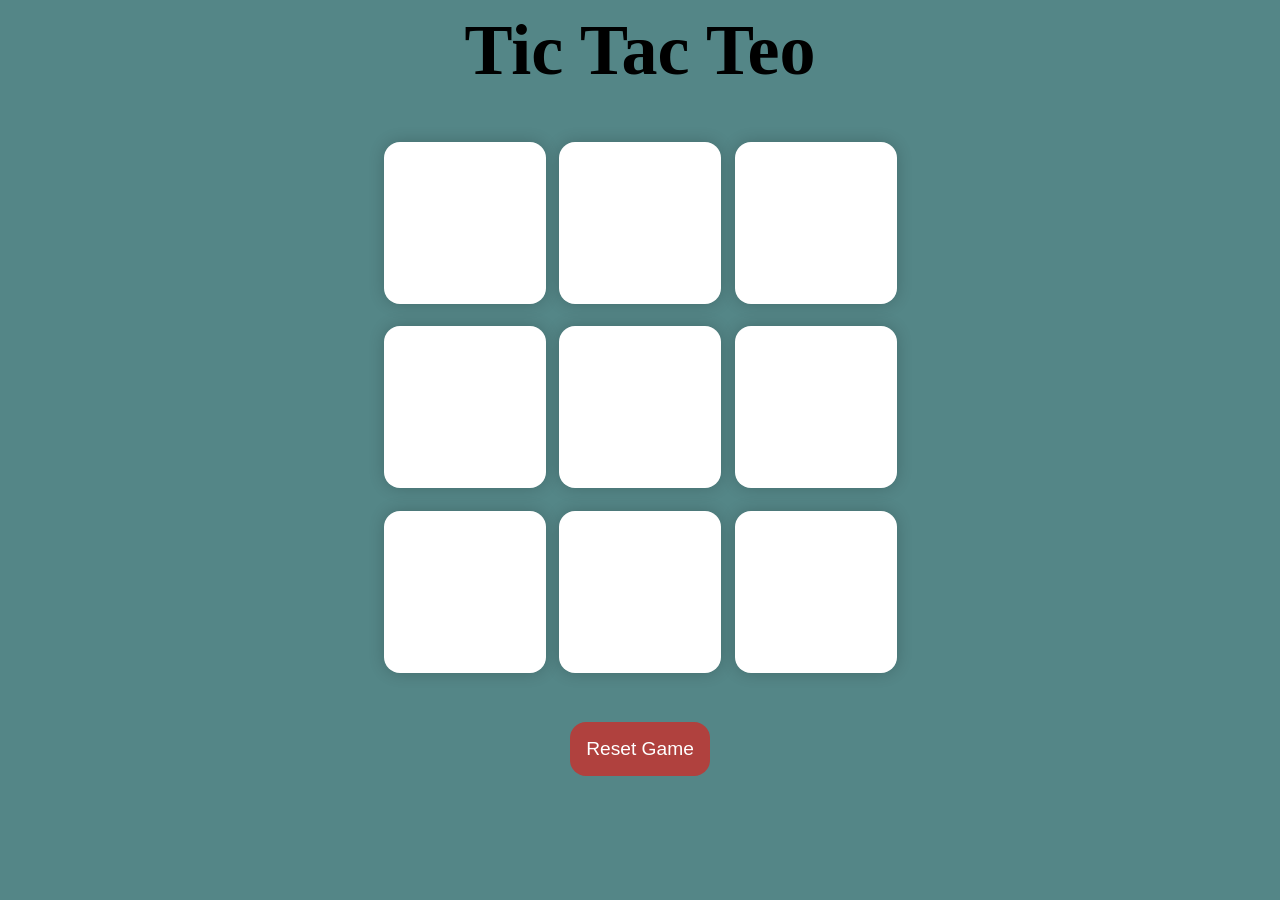
==== index.html @ 7ee6603a "first commit" ====
<!DOCTYPE html>
<html lang="en">
<head>
    <meta charset="UTF-8">
    <meta name="viewport" content="width=device-width, initial-scale=1.0">
    <title>Tic-Tac-Teo Game</title>
    <link rel="stylesheet" href="style.css">
</head>
<body>
    <div class="new-container hide">
        <p id="msg">Winner</p>
        <button id="new-btn">New Game</button>
    </div>
    <div class="draw hide">
        <p id="msg2">Draw Game</p>
        <button id="d-btn">New Game</button>
    </div>
    <main class="hide2">
        <h1>Tic Tac Teo</h1>
        <div class="container">
            <div class="game">
                <button class="box"></button>
                <button class="box"></button>
                <button class="box"></button>
                <button class="box"></button>
                <button class="box"></button>
                <button class="box"></button>
                <button class="box"></button>
                <button class="box"></button>
                <button class="box"></button>
            </div>
        </div>        
        <button id="reset-btn">Reset Game</button>
    </main>
    <script src="game.js"></script>
</body>
</html>
---- style.css ----
*{
    margin: 0%;
    padding: 0%;
}
body{
    background-color: #548687;
    text-align: center;
}
h1{
    font-size: 8vmin;
    margin-top: 1vmin;
}
.container{
    height: 70vh;
    display: flex;
    justify-content: center;
    align-items: center;
    
}
.game{
    height: 60vmin;
    width: 60vmin;
    display: flex;
    flex-wrap: wrap;
    justify-content: center;
    align-items: center;
    gap: 1.5vmin;
}
.box{
    height: 18vmin;
    width: 18vmin;
    border-radius: 1rem;
    border: none;
    box-shadow: 0 0 1rem rgba(0, 0, 0,0.2);
    font-size: 10vmin;
    color: #b0413e;
    background-color: #ffff;
    cursor: pointer;
    transition: transform 0.2s ease;
}
.box:hover{
    transform: scale(1.05);
}

#reset-btn{
    padding: 1rem;
    font-size: 1.2rem;
    background-color: #b0413e;
    color: #ffff;
    border-radius: 1rem;
    border: none;
    cursor: pointer;
    transition: background-color 0.3s ease, transform 0.2s ease;
}

#new-btn{
    padding: 1rem;
    font-size: 1.2rem;
    background-color: #b0413e;
    color: #ffff;
    border-radius: 1rem;
    border: none;
    cursor: pointer;
    transition: background-color 0.3s ease, transform 0.2s ease;
}

#msg{
    font-size: 10vmin;
    color: #140C04;

}
.new-container{
    height: 100vmin;
    display: flex;
    justify-content: center;
    align-items: center;
    flex-direction: column;
    gap: 2rem;


}

#msg2{
    font-size: 10vmin;
    color: #140C04;

}
.draw{
    height: 100vmin;
    display: flex;
    justify-content: center;
    align-items: center;
    flex-direction: column;
    gap: 2rem;

}
#d-btn{
    padding: 1rem;
    font-size: 1.2rem;
    background-color: #b0413e;
    color: #ffff;
    border-radius: 1rem;
    border: none;
    cursor: pointer;
    transition: background-color 0.3s ease, transform 0.2s ease;
}

#reset-btn:hover,
#new-btn:hover,
#d-btn:hover{
    background-color: #8f3432;
    transform: scale(1.05);
}
.hide{
    display: none;
}
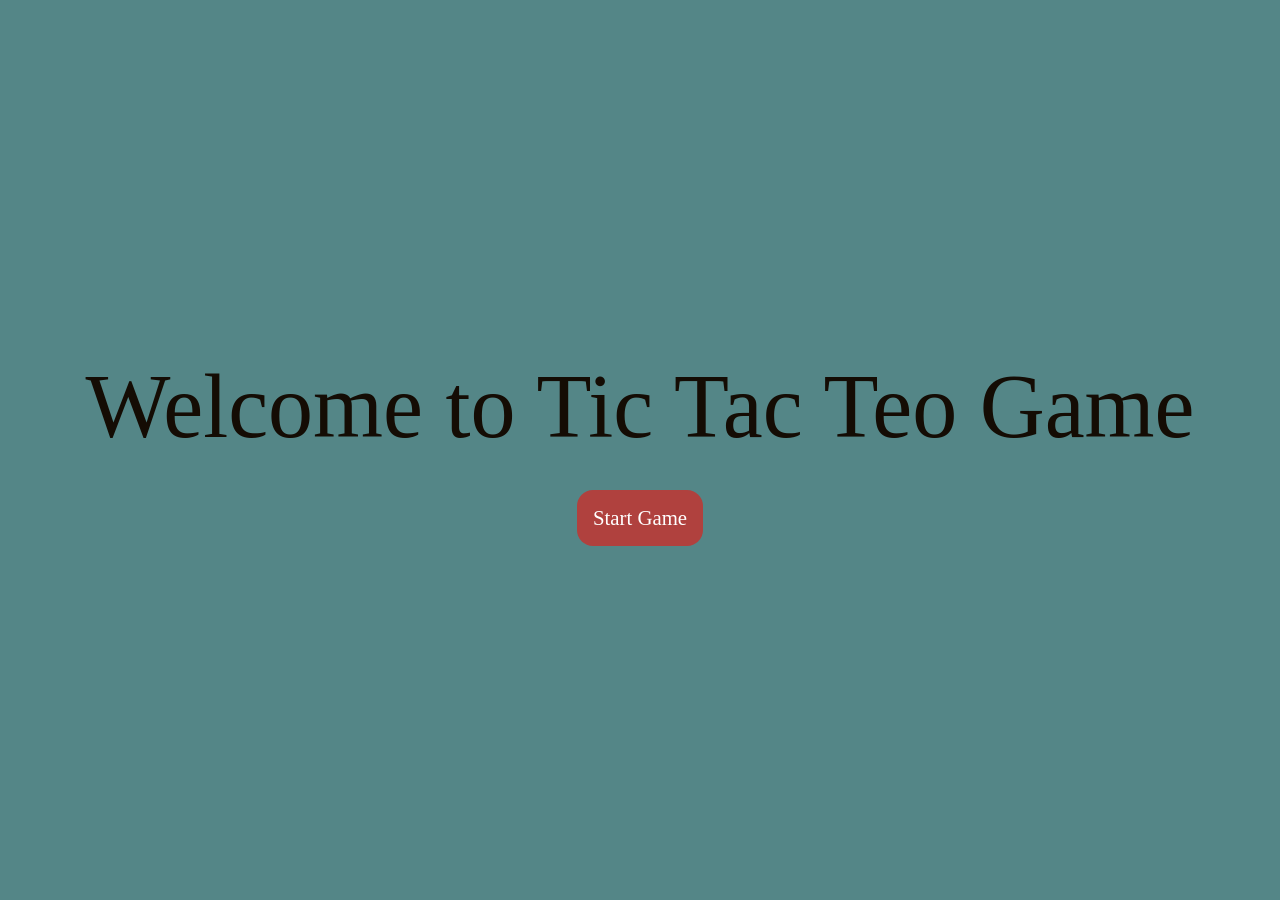
==== commit 2c6311ea: "files name change" ====
--- a/index.html
+++ b/index.html
@@ -4,34 +4,14 @@
     <meta charset="UTF-8">
     <meta name="viewport" content="width=device-width, initial-scale=1.0">
     <title>Tic-Tac-Teo Game</title>
-    <link rel="stylesheet" href="style.css">
+    <link rel="stylesheet" href="front.css">
 </head>
 <body>
-    <div class="new-container hide">
-        <p id="msg">Winner</p>
-        <button id="new-btn">New Game</button>
+    <div class="mainpage">
+        <p id="msg">Welcome to Tic Tac Teo Game</p>
+        <a id="btn" href="file:///C:/Users/Shoppydoo.pk/Downloads/Web/Game/tic tac/index.html" target="_self">Start Game </a>
+        
     </div>
-    <div class="draw hide">
-        <p id="msg2">Draw Game</p>
-        <button id="d-btn">New Game</button>
-    </div>
-    <main class="hide2">
-        <h1>Tic Tac Teo</h1>
-        <div class="container">
-            <div class="game">
-                <button class="box"></button>
-                <button class="box"></button>
-                <button class="box"></button>
-                <button class="box"></button>
-                <button class="box"></button>
-                <button class="box"></button>
-                <button class="box"></button>
-                <button class="box"></button>
-                <button class="box"></button>
-            </div>
-        </div>        
-        <button id="reset-btn">Reset Game</button>
-    </main>
-    <script src="game.js"></script>
+    <script src="front.js"></script>
 </body>
 </html>
--- a/front.css
+++ b/front.css
@@ -0,0 +1,39 @@
+*{
+    margin: 0%;
+    padding: 0%;
+}
+body{
+    background-color: #548687;
+    text-align: center;
+}
+.mainpage{
+    height: 100vmin;
+    display: flex;
+    justify-content: center;
+    align-items: center;
+    flex-direction: column;
+    gap: 2rem;
+
+
+}
+#btn{
+    padding: 1rem;
+    font-size: 1.3rem;
+    background-color: #b0413e;
+    color: #ffff;
+    border-radius: 1rem;
+    border: none;
+    cursor: pointer;
+    transition: background-color 0.3s ease, transform 0.2s ease;
+    text-decoration-line: none;
+}
+
+#msg{
+    font-size: 10vmin;
+    color: #140C04;
+
+}
+#btn:hover{
+    background-color: #8f3432;
+    transform: scale(1.05);
+}
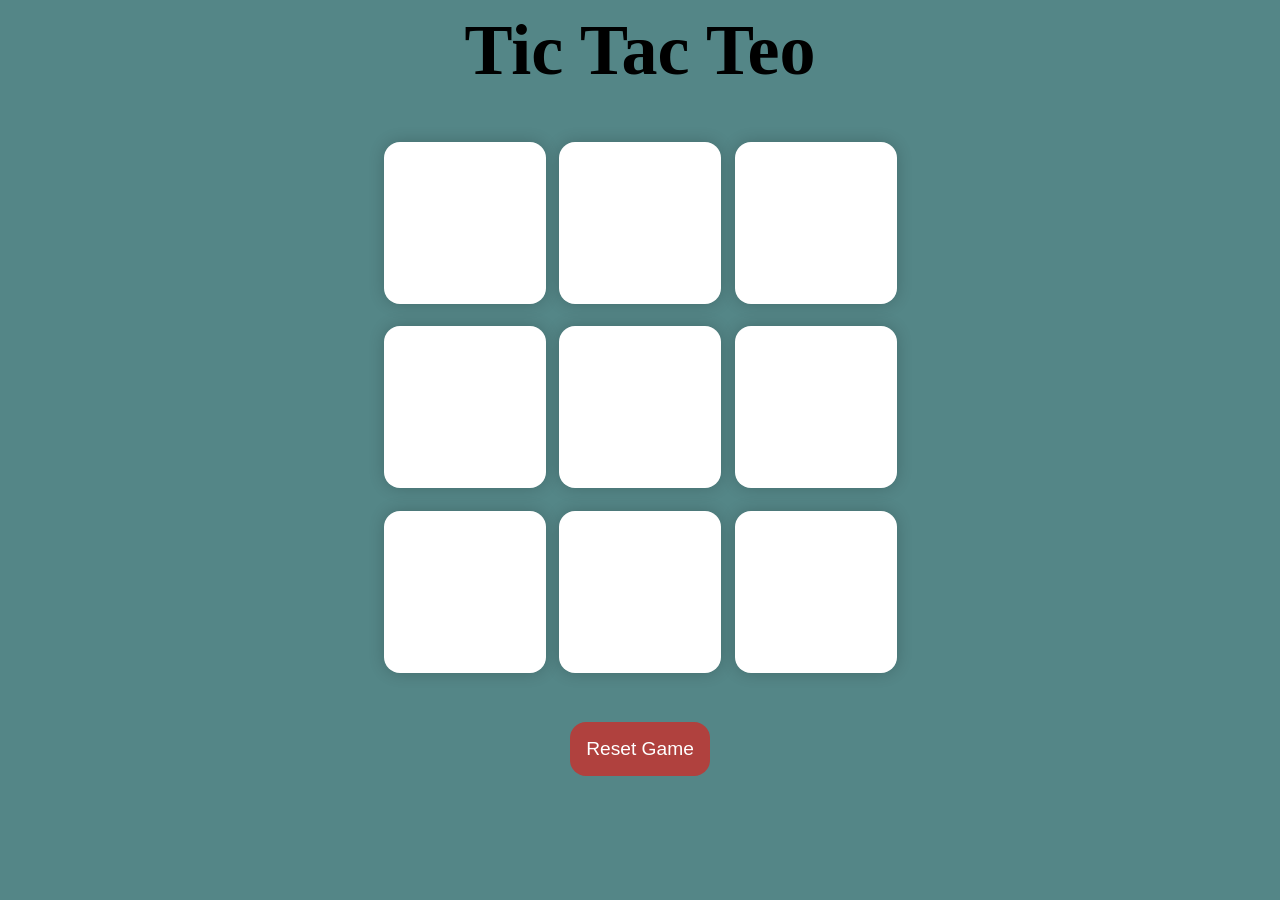
==== commit d99ea02c: "final change" ====
--- a/index.html
+++ b/index.html
@@ -4,14 +4,34 @@
     <meta charset="UTF-8">
     <meta name="viewport" content="width=device-width, initial-scale=1.0">
     <title>Tic-Tac-Teo Game</title>
-    <link rel="stylesheet" href="front.css">
+    <link rel="stylesheet" href="style.css">
 </head>
 <body>
-    <div class="mainpage">
-        <p id="msg">Welcome to Tic Tac Teo Game</p>
-        <a id="btn" href="file:///C:/Users/Shoppydoo.pk/Downloads/Web/Game/tic tac/index.html" target="_self">Start Game </a>
-        
+    <div class="new-container hide">
+        <p id="msg">Winner</p>
+        <button id="new-btn">New Game</button>
     </div>
-    <script src="front.js"></script>
+    <div class="draw hide">
+        <p id="msg2">Draw Game</p>
+        <button id="d-btn">New Game</button>
+    </div>
+    <main class="hide2">
+        <h1>Tic Tac Teo</h1>
+        <div class="container">
+            <div class="game">
+                <button class="box"></button>
+                <button class="box"></button>
+                <button class="box"></button>
+                <button class="box"></button>
+                <button class="box"></button>
+                <button class="box"></button>
+                <button class="box"></button>
+                <button class="box"></button>
+                <button class="box"></button>
+            </div>
+        </div>        
+        <button id="reset-btn">Reset Game</button>
+    </main>
+    <script src="game.js"></script>
 </body>
 </html>
--- a/style.css
+++ b/style.css
@@ -0,0 +1,116 @@
+*{
+    margin: 0%;
+    padding: 0%;
+}
+body{
+    background-color: #548687;
+    text-align: center;
+}
+h1{
+    font-size: 8vmin;
+    margin-top: 1vmin;
+}
+.container{
+    height: 70vh;
+    display: flex;
+    justify-content: center;
+    align-items: center;
+    
+}
+.game{
+    height: 60vmin;
+    width: 60vmin;
+    display: flex;
+    flex-wrap: wrap;
+    justify-content: center;
+    align-items: center;
+    gap: 1.5vmin;
+}
+.box{
+    height: 18vmin;
+    width: 18vmin;
+    border-radius: 1rem;
+    border: none;
+    box-shadow: 0 0 1rem rgba(0, 0, 0,0.2);
+    font-size: 10vmin;
+    color: #b0413e;
+    background-color: #ffff;
+    cursor: pointer;
+    transition: transform 0.2s ease;
+}
+.box:hover{
+    transform: scale(1.05);
+}
+
+#reset-btn{
+    padding: 1rem;
+    font-size: 1.2rem;
+    background-color: #b0413e;
+    color: #ffff;
+    border-radius: 1rem;
+    border: none;
+    cursor: pointer;
+    transition: background-color 0.3s ease, transform 0.2s ease;
+}
+
+#new-btn{
+    padding: 1rem;
+    font-size: 1.2rem;
+    background-color: #b0413e;
+    color: #ffff;
+    border-radius: 1rem;
+    border: none;
+    cursor: pointer;
+    transition: background-color 0.3s ease, transform 0.2s ease;
+}
+
+#msg{
+    font-size: 10vmin;
+    color: #140C04;
+
+}
+.new-container{
+    height: 100vmin;
+    display: flex;
+    justify-content: center;
+    align-items: center;
+    flex-direction: column;
+    gap: 2rem;
+
+
+}
+
+#msg2{
+    font-size: 10vmin;
+    color: #140C04;
+
+}
+.draw{
+    height: 100vmin;
+    display: flex;
+    justify-content: center;
+    align-items: center;
+    flex-direction: column;
+    gap: 2rem;
+
+}
+#d-btn{
+    padding: 1rem;
+    font-size: 1.2rem;
+    background-color: #b0413e;
+    color: #ffff;
+    border-radius: 1rem;
+    border: none;
+    cursor: pointer;
+    transition: background-color 0.3s ease, transform 0.2s ease;
+}
+
+#reset-btn:hover,
+#new-btn:hover,
+#d-btn:hover{
+    background-color: #8f3432;
+    transform: scale(1.05);
+}
+.hide{
+    display: none;
+}
